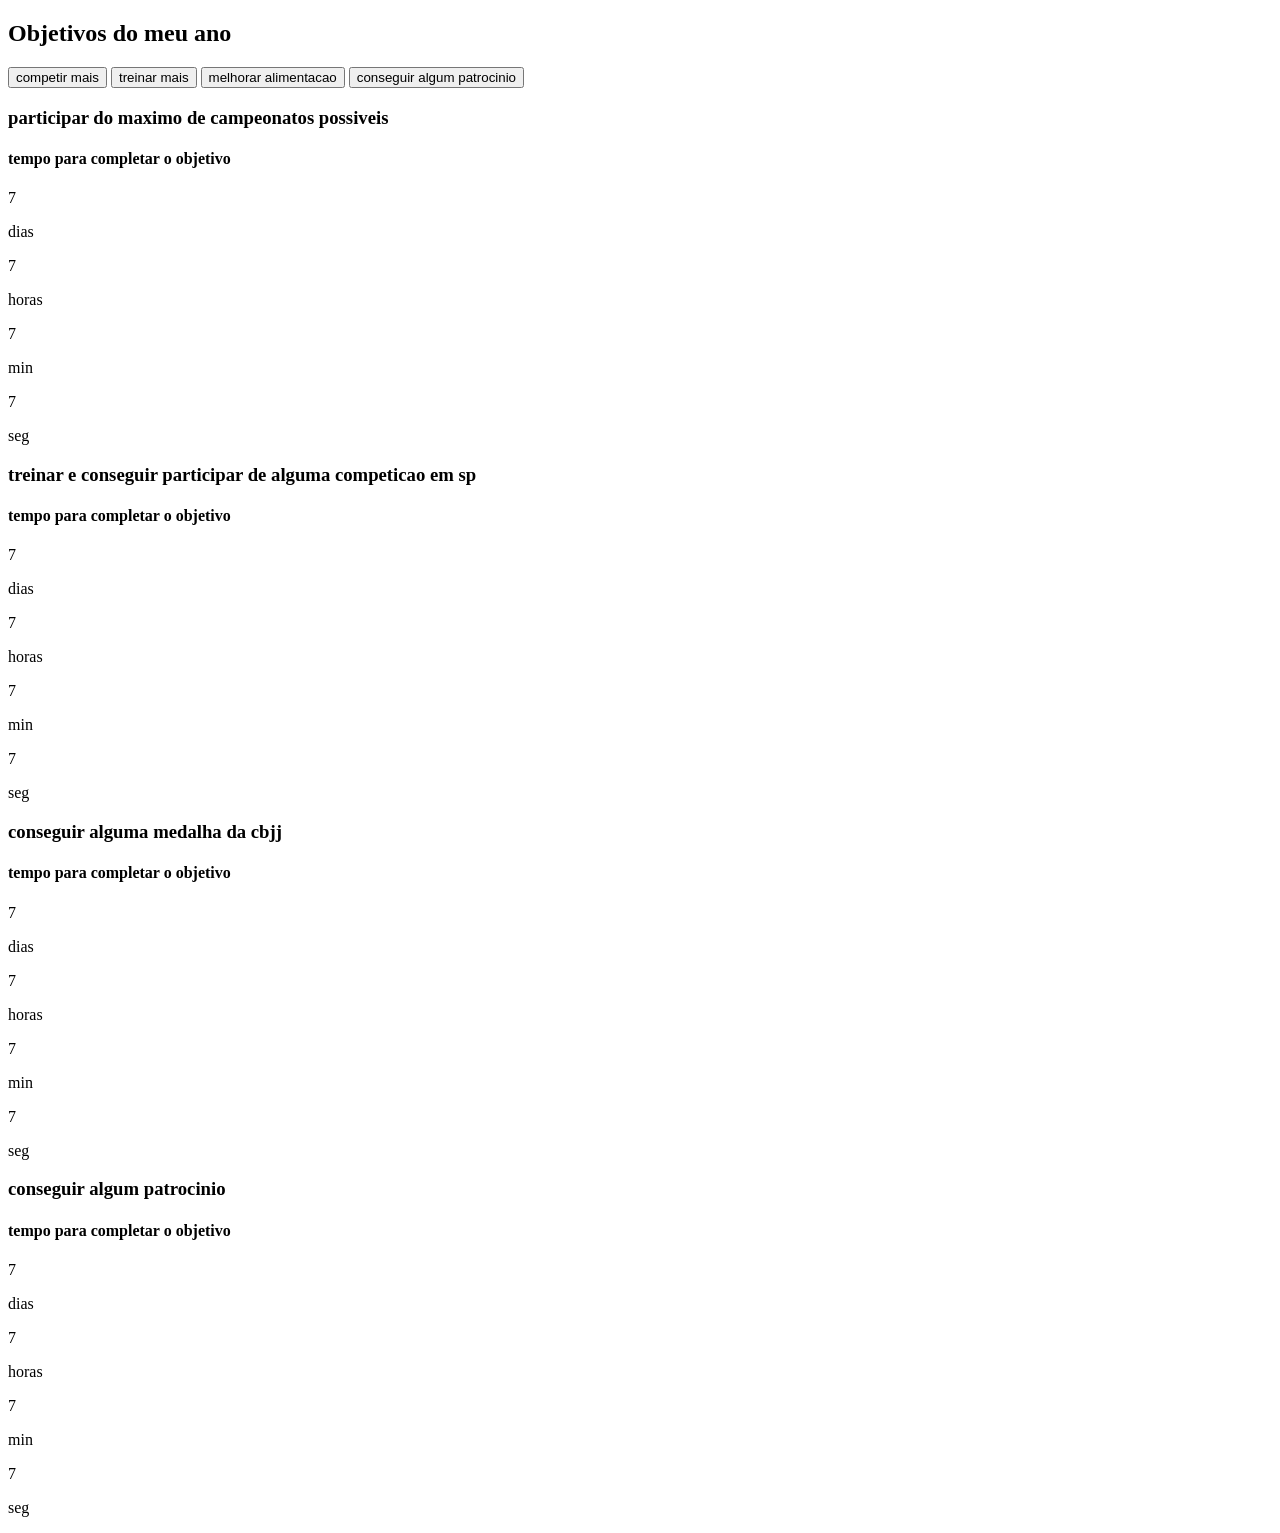
==== index.html @ 339d27a5 "." ====
<!DOCTYPE html>
<html lang="pt-br">

<head>
    <meta charset="UTF-8">
    <meta name="viewport" content="width=device-width, initial-scale=1.0">
    <title>Metas do meu ano 2026</title>
</head>

<body>
    <section class="conteudo-principal">
    <h2 class="titulo-principal">Objetivos do meu ano</h2>
    <div class="conteudo">
        <div class="botoes">
            <button class="botao-ativo">competir mais</button>
            <button class="botao">treinar mais</button>
            <button class="botao">melhorar alimentacao</button>
            <button class="botao">conseguir algum patrocinio</button>
        </div>
        <div class="abas-texto">
            <div class="aba-conteudo ativo">
            <h3 class="aba-conteudo-titulo-pricipal">participar do maximo de campeonatos possiveis</h3>
            <h4 class="aba-conteudo-titulo-secundario">tempo para completar o objetivo</h4>
            <div class="contador">
                <div class="contador-digito">
                    <p class="contador-digito-numero" id="dias0">7</p>
                    <p class="contador-digito-texto">dias</p>
                </div>
                 <div class="contador-digito">
                    <p class="contador-digito-numero" id="horas0">7</p>
                    <p class="contador-digito-texto">horas</p>
                </div>
                 <div class="contador-digito">
                    <p class="contador-digito-numero" id="min0">7</p>
                    <p class="contador-digito-texto">min</p>
                </div>
                 <div class="contador-digito">
                    <p class="contador-digito-numero" id="seg0">7</p>
                    <p class="contador-digito-texto">seg</p>
                </div>
            </div>
        </div>
                   <div class="aba-conteudo">
            <h3 class="aba-conteudo-titulo-pricipal">treinar e conseguir participar de alguma competicao em sp</h3>
            <h4 class="aba-conteudo-titulo-secundario">tempo para completar o objetivo</h4>
            <div class="contador">
                <div class="contador-digito">
                    <p class="contador-digito-numero" id="dias1">7</p>
                    <p class="contador-digito-texto">dias</p>
                </div>
                 <div class="contador-digito">
                    <p class="contador-digito-numero" id="horas1">7</p>
                    <p class="contador-digito-texto">horas</p>
                </div>
                 <div class="contador-digito">
                    <p class="contador-digito-numero" id="min1">7</p>
                    <p class="contador-digito-texto">min</p>
                </div>
                 <div class="contador-digito">
                    <p class="contador-digito-numero" id="seg1">7</p>
                    <p class="contador-digito-texto">seg</p>
                </div>
        </div>
    </div>
                <div class="aba-conteudo">
            <h3 class="aba-conteudo-titulo-pricipal">conseguir alguma medalha da cbjj</h3>
            <h4 class="aba-conteudo-titulo-secundario">tempo para completar o objetivo</h4>
            <div class="contador">
                <div class="contador-digito">
                    <p class="contador-digito-numero" id="dias2">7</p>
                    <p class="contador-digito-texto">dias</p>
                </div>
                 <div class="contador-digito">
                    <p class="contador-digito-numero" id="horas2">7</p>
                    <p class="contador-digito-texto">horas</p>
                </div>
                 <div class="contador-digito">
                    <p class="contador-digito-numero" id="min2">7</p>
                    <p class="contador-digito-texto">min</p>
                </div>
                 <div class="contador-digito">
                    <p class="contador-digito-numero" id="seg2">7</p>
                    <p class="contador-digito-texto">seg</p>
                </div>
            </div>
                </div>
                 <div class="aba-conteudo">
            <h3 class="aba-conteudo-titulo-pricipal">conseguir algum patrocinio</h3>
            <h4 class="aba-conteudo-titulo-secundario">tempo para completar o objetivo</h4>
            <div class="contador">
                <div class="contador-digito">
                    <p class="contador-digito-numero" id="dias3">7</p>
                    <p class="contador-digito-texto">dias</p>
                </div>
                 <div class="contador-digito">
                    <p class="contador-digito-numero" id="horas3">7</p>
                    <p class="contador-digito-texto">horas</p>
                </div>
                 <div class="contador-digito">
                    <p class="contador-digito-numero" id="min3">7</p>
                    <p class="contador-digito-texto">min</p>
                </div>
                 <div class="contador-digito">
                    <p class="contador-digito-numero" id="seg3">7</p>
                    <p class="contador-digito-texto">seg</p>
                </div>
            </div>
         </div>
       </div>
      </div>
    </section>
    <script src="main.js"></script>
    <style.css></style.css>
</body>
</html>
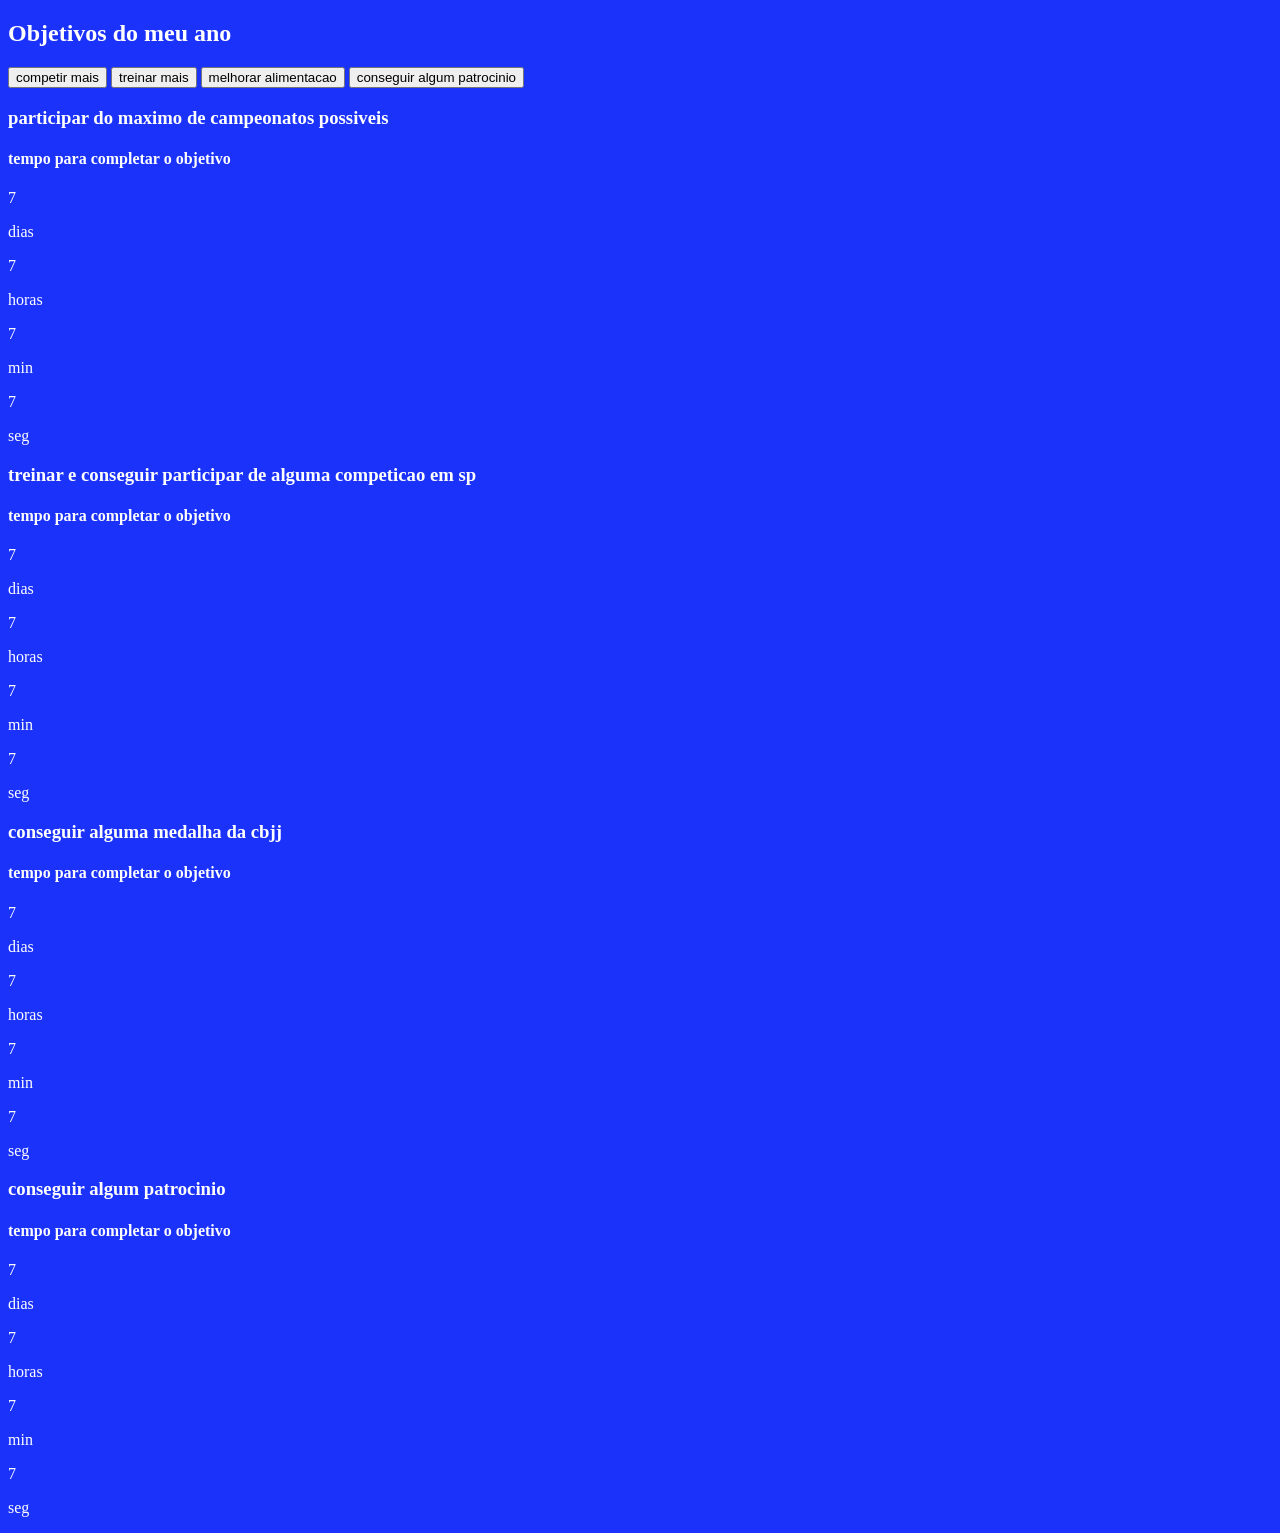
==== commit 399b4226: ";" ====
--- a/index.html
+++ b/index.html
@@ -5,6 +5,7 @@
     <meta charset="UTF-8">
     <meta name="viewport" content="width=device-width, initial-scale=1.0">
     <title>Metas do meu ano 2026</title>
+    <link rel="stylesheet" href="style.css">
 </head>
 
 <body>
@@ -110,6 +111,5 @@
       </div>
     </section>
     <script src="main.js"></script>
-    <style.css></style.css>
 </body>
 </html>
--- a/style.css
+++ b/style.css
@@ -0,0 +1,26 @@
+@import url('https://fonts.googleapis.com/css2?family=Chakra+Petch:wght@400;700&display=swap&#39');
+
+:root {
+    --cor-de-fundo: #1B32FA;
+    --grifar: #9821FA;
+    --branco: #ffffff;
+    --botao-ativo: #3285FA;
+    --botao-inativo: #000c7c;
+    --texto-fundo: #000000;
+}
+
+body {
+    background-color: var(--cor-de-fundo);
+    color: var(--branco);
+    font-family: 'Times New Roman', Times, serif;
+}
+
+.conteudo-pricipal{
+    display: flex;
+    flex-direction: column;
+    justify-content: center;
+    align-items: center;
+    max-width: 1200px;
+    width: 100%;
+    margin: 0 auto;
+}
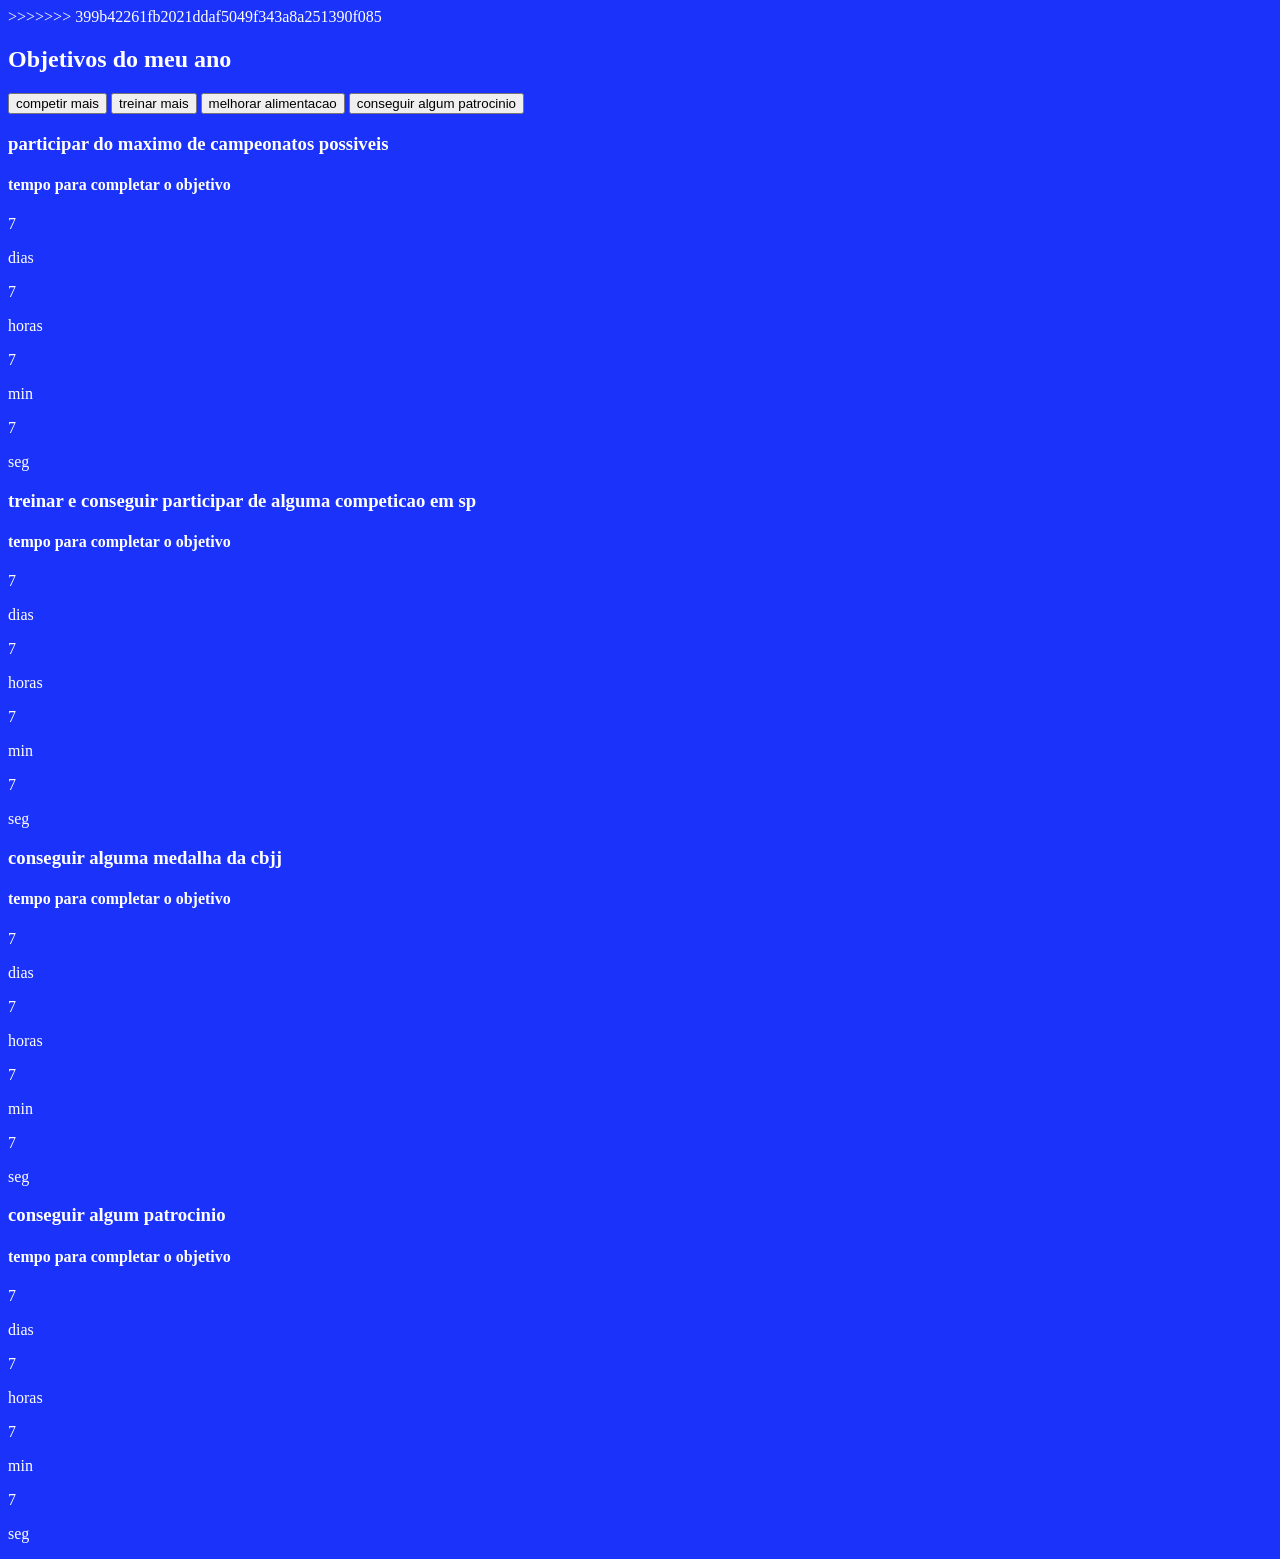
==== commit 16bc76a5: "." ====
--- a/index.html
+++ b/index.html
@@ -6,6 +6,7 @@
     <meta name="viewport" content="width=device-width, initial-scale=1.0">
     <title>Metas do meu ano 2026</title>
     <link rel="stylesheet" href="style.css">
+>>>>>>> 399b42261fb2021ddaf5049f343a8a251390f085
 </head>
 
 <body>
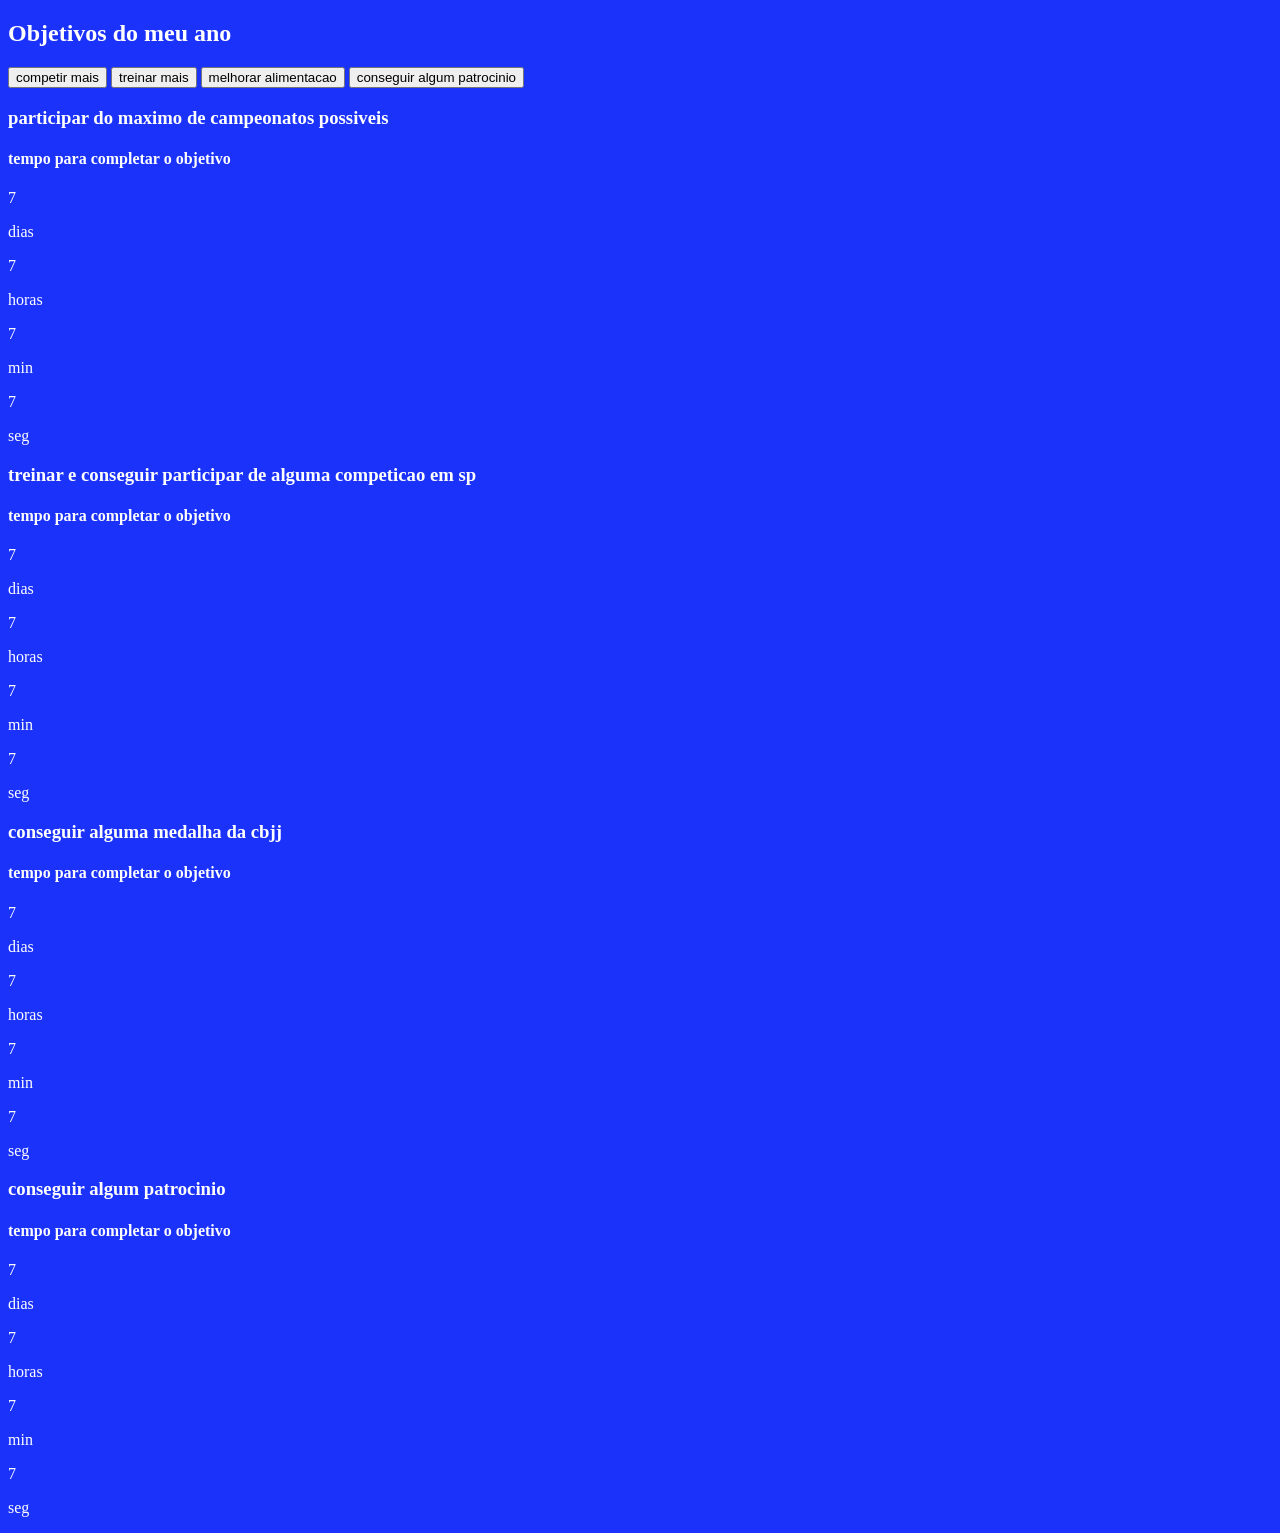
==== commit 75170175: "." ====
--- a/index.html
+++ b/index.html
@@ -6,7 +6,6 @@
     <meta name="viewport" content="width=device-width, initial-scale=1.0">
     <title>Metas do meu ano 2026</title>
     <link rel="stylesheet" href="style.css">
->>>>>>> 399b42261fb2021ddaf5049f343a8a251390f085
 </head>
 
 <body>
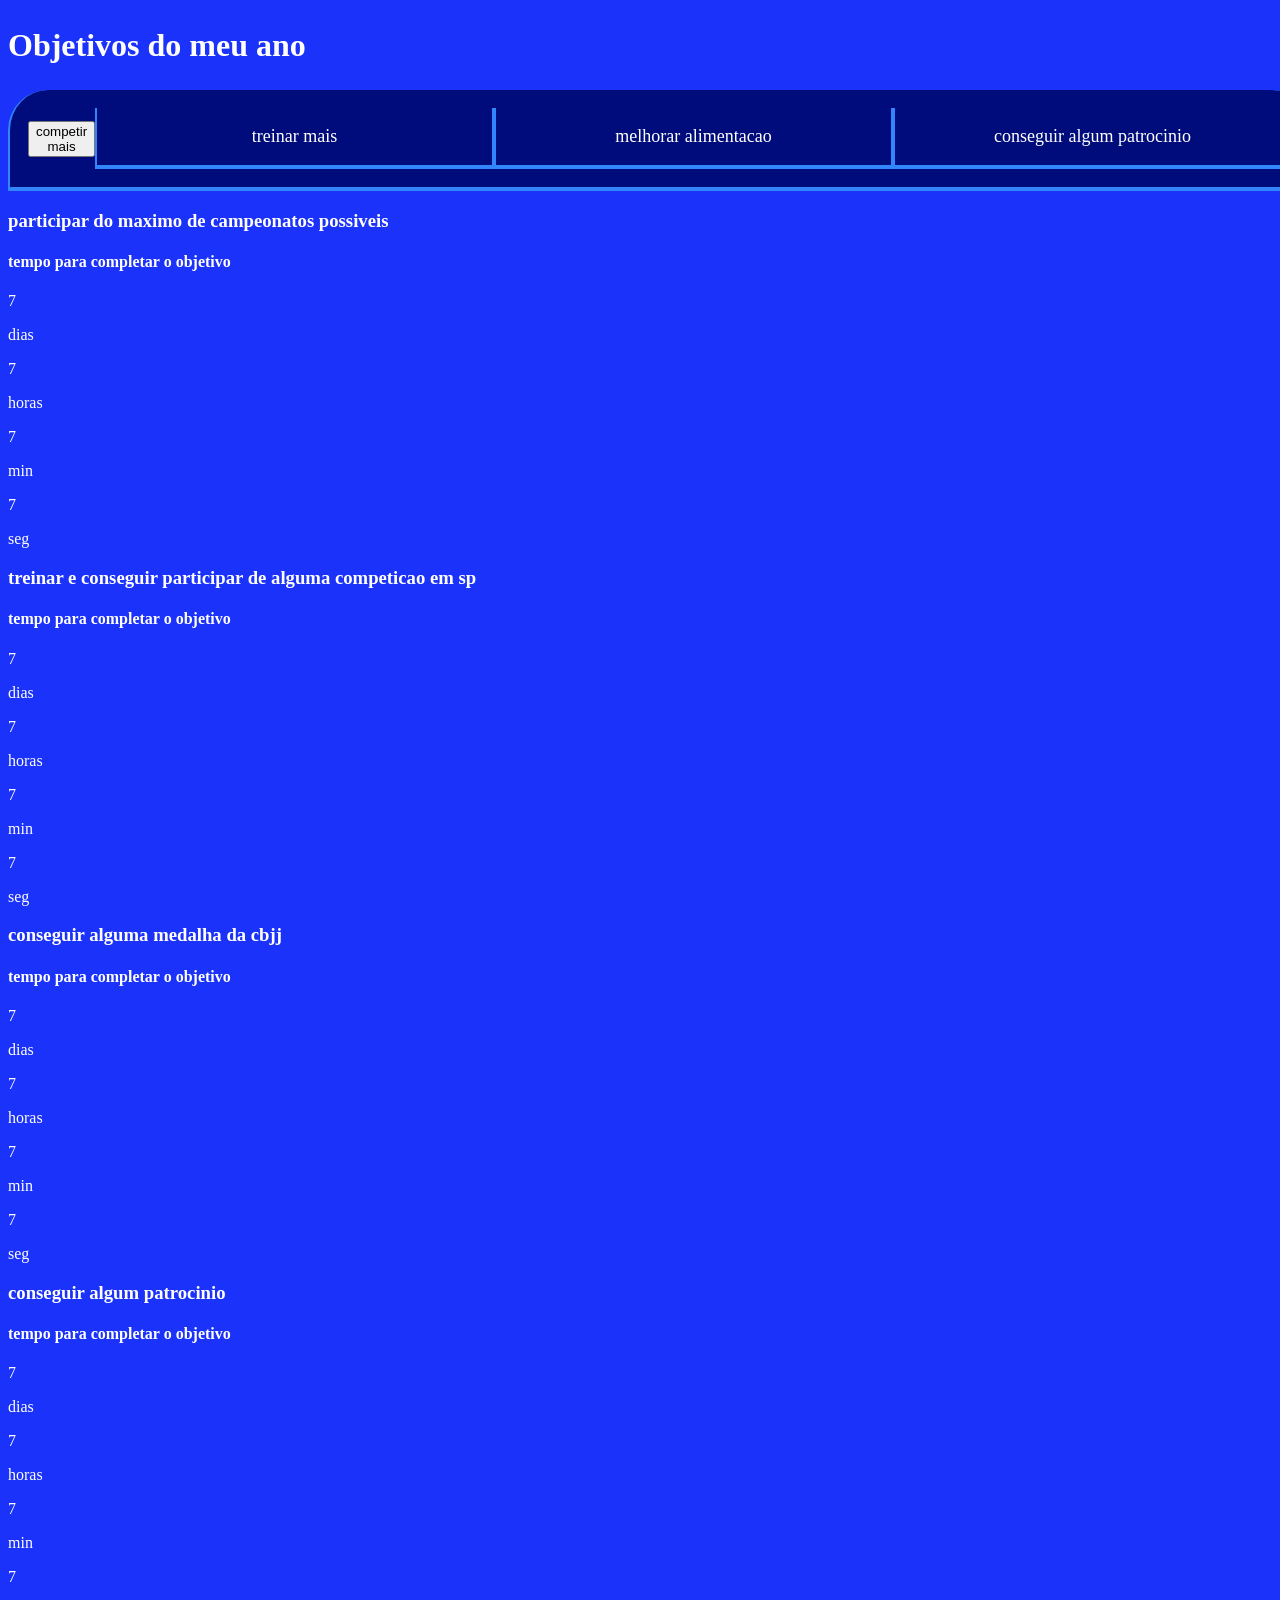
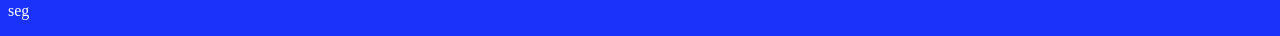
==== commit 804ebea9: "." ====
--- a/index.html
+++ b/index.html
@@ -12,7 +12,7 @@
     <section class="conteudo-principal">
     <h2 class="titulo-principal">Objetivos do meu ano</h2>
     <div class="conteudo">
-        <div class="botoes">
+        <div class="botao">
             <button class="botao-ativo">competir mais</button>
             <button class="botao">treinar mais</button>
             <button class="botao">melhorar alimentacao</button>
--- a/style.css
+++ b/style.css
@@ -23,4 +23,30 @@
     max-width: 1200px;
     width: 100%;
     margin: 0 auto;
+}
+
+.titulo-principal{
+    text-align: left;
+    width: 100%;
+    font-size: 32px;
+}
+
+.botao{
+    font-family: 'Times New Roman', Times, serif;
+    background-color: var(--botao-inativo);
+    color: var(--branco);
+    display: flex;
+    justify-content: center;
+    padding: 1em;
+    font-size: 18px;
+    align-items: center;
+    width: 100%;
+    border-bottom: 4px solid var(--botao-ativo);
+    border-left: 2px solid var(--botao-ativo);
+    border-right: 2px solid var(--botao-ativo);
+    border-top: none;
+}
+
+.botao:first-child{
+    border-radius: 40px 40px 0 0;
 }
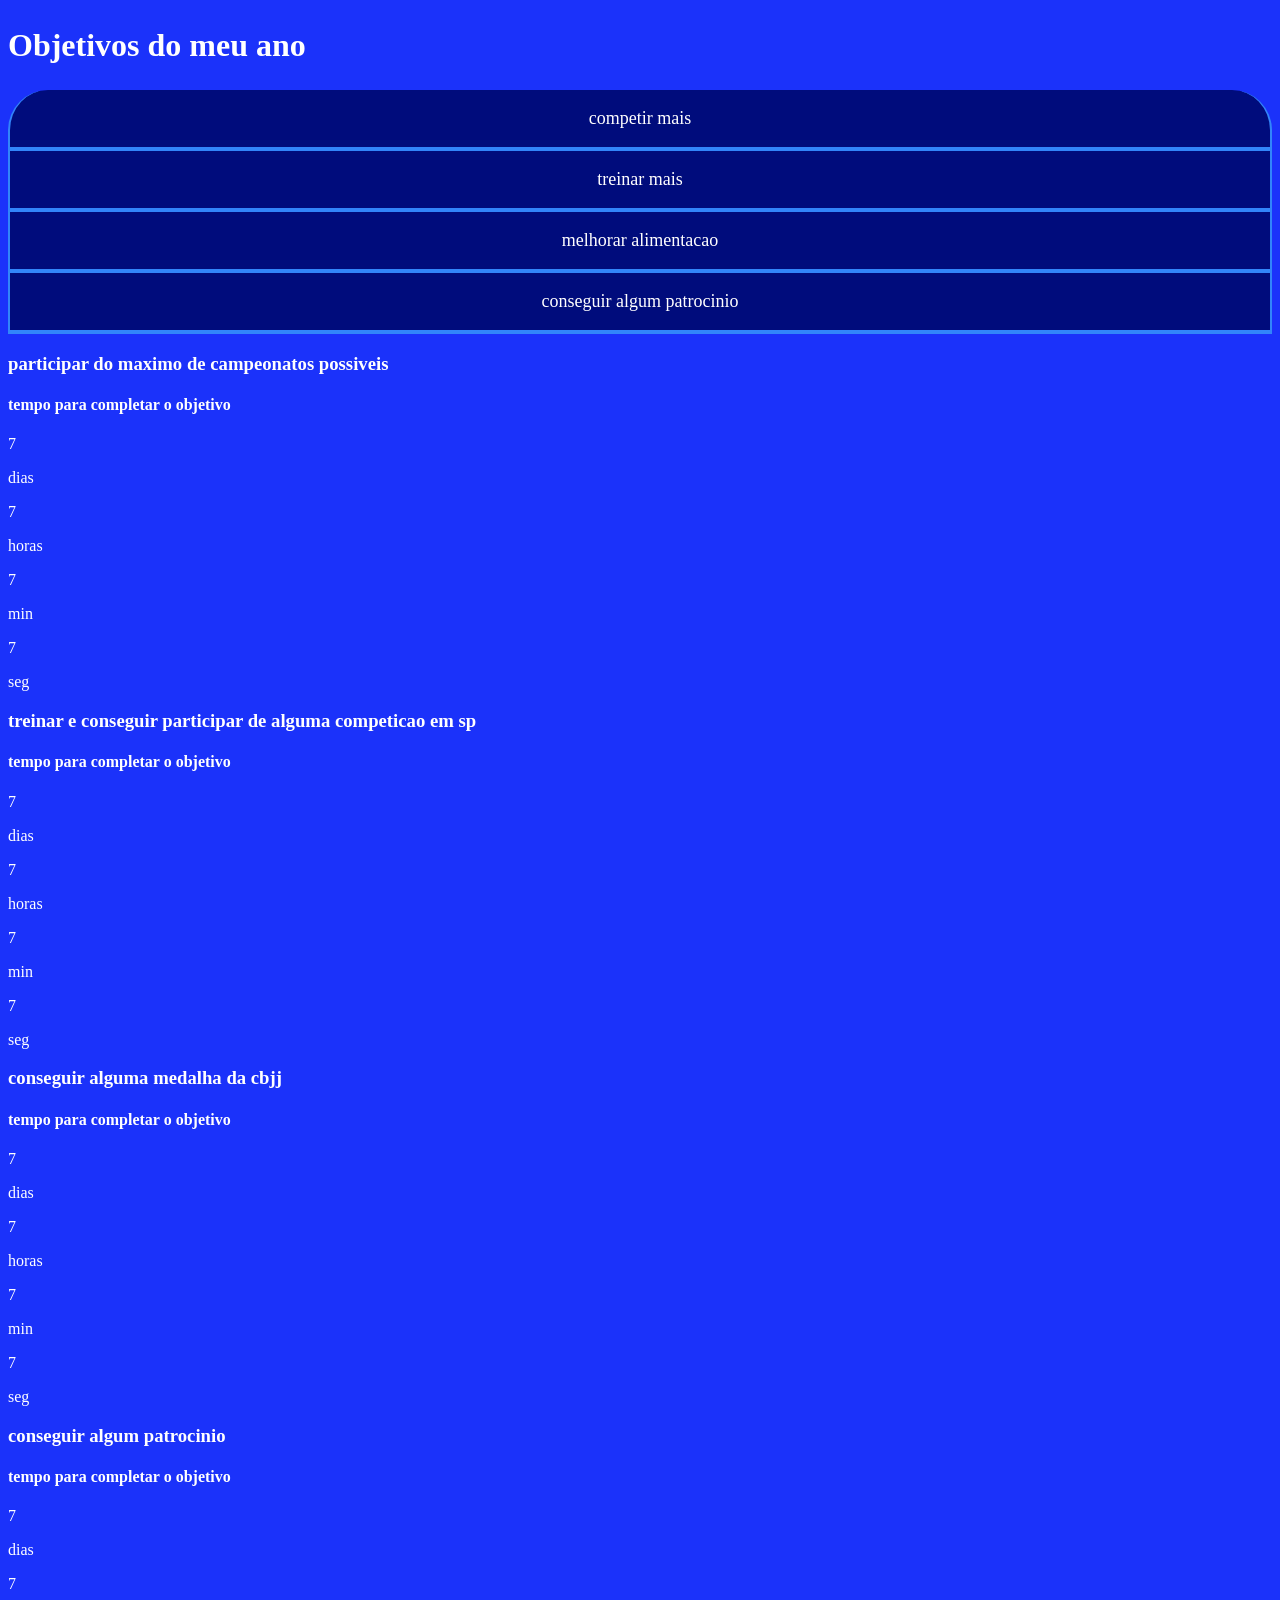
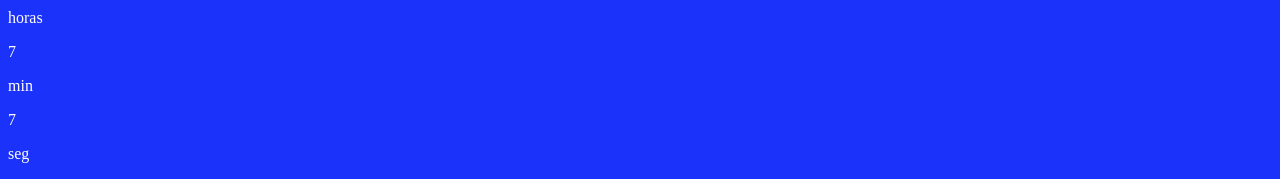
==== commit e54d96ed: "." ====
--- a/index.html
+++ b/index.html
@@ -12,8 +12,8 @@
     <section class="conteudo-principal">
     <h2 class="titulo-principal">Objetivos do meu ano</h2>
     <div class="conteudo">
-        <div class="botao">
-            <button class="botao-ativo">competir mais</button>
+        <div class="botoes">
+            <button class="botao ativo">competir mais</button>
             <button class="botao">treinar mais</button>
             <button class="botao">melhorar alimentacao</button>
             <button class="botao">conseguir algum patrocinio</button>
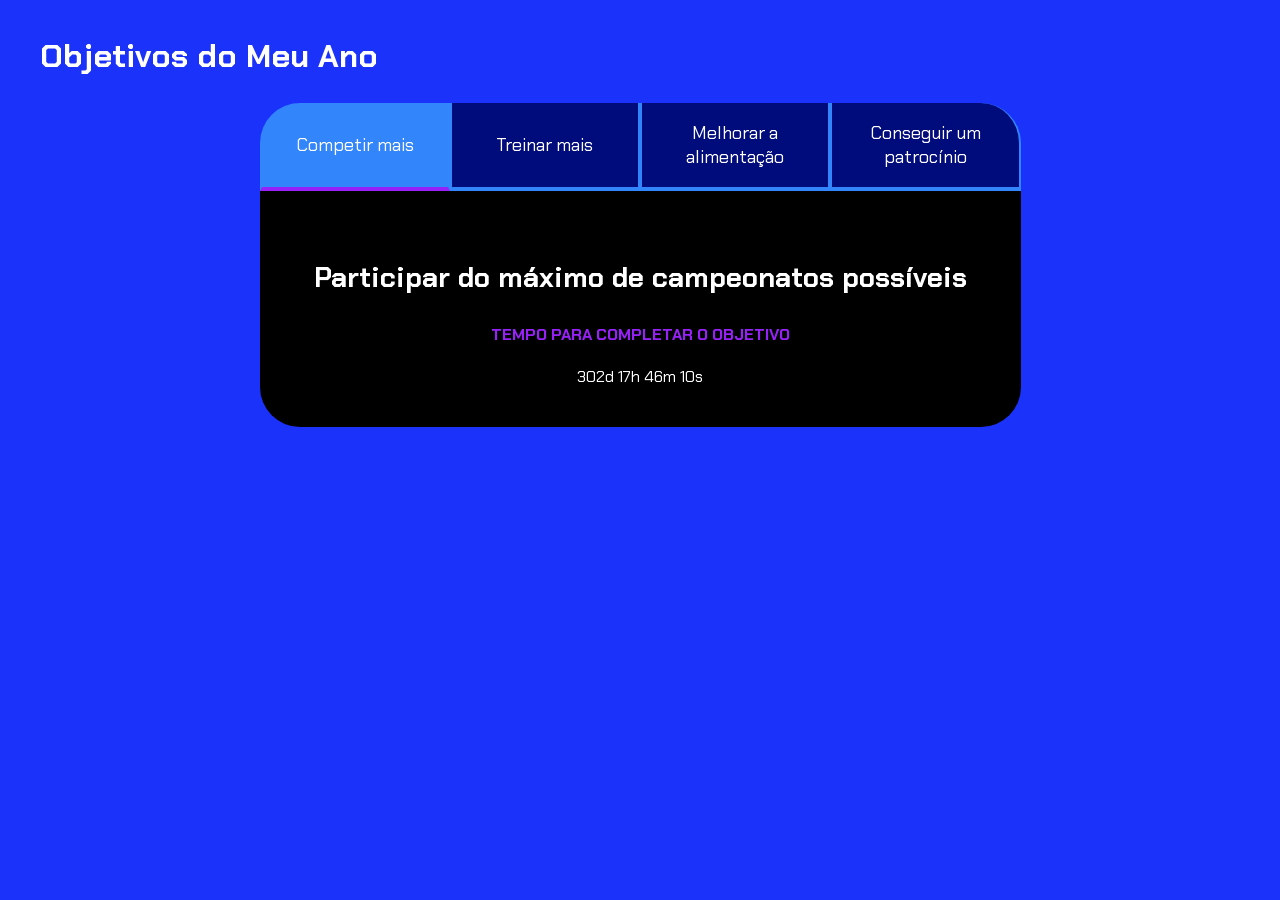
==== commit f1f9def7: "." ====
--- a/index.html
+++ b/index.html
@@ -1,115 +1,170 @@
 <!DOCTYPE html>
-<html lang="pt-br">
+<html lang="pt-BR">
 
 <head>
     <meta charset="UTF-8">
     <meta name="viewport" content="width=device-width, initial-scale=1.0">
-    <title>Metas do meu ano 2026</title>
+    <title>Metas do Meu Ano</title>
     <link rel="stylesheet" href="style.css">
 </head>
 
 <body>
+
     <section class="conteudo-principal">
-    <h2 class="titulo-principal">Objetivos do meu ano</h2>
-    <div class="conteudo">
-        <div class="botoes">
-            <button class="botao ativo">competir mais</button>
-            <button class="botao">treinar mais</button>
-            <button class="botao">melhorar alimentacao</button>
-            <button class="botao">conseguir algum patrocinio</button>
+
+        <h2 class="titulo-principal">Objetivos do Meu Ano</h2>
+
+        <div class="conteudo">
+
+            <div class="botoes">
+                <button class="botao ativo">Competir mais</button>
+                <button class="botao">Treinar mais</button>
+                <button class="botao">Melhorar a alimentação</button>
+                <button class="botao">Conseguir um patrocínio</button>
+            </div>
+
+            <div class="abas-textos">
+
+                <!-- ABA 1 -->
+                <div class="aba-conteudo ativo">
+                    <h3 class="aba-conteudo-titulo-principal">
+                        Participar do máximo de campeonatos possíveis
+                    </h3>
+
+                    <h4 class="aba-conteudo-titulo-secundario">
+                        Tempo para completar o objetivo
+                    </h4>
+
+                    <div class="contador">
+                        <div class="contador-digito">
+                            <p class="contador-digito-numero" id="dias0">0</p>
+                            <p class="contador-digito-texto">Dias</p>
+                        </div>
+
+                        <div class="contador-digito">
+                            <p class="contador-digito-numero" id="horas0">0</p>
+                            <p class="contador-digito-texto">Horas</p>
+                        </div>
+
+                        <div class="contador-digito">
+                            <p class="contador-digito-numero" id="min0">0</p>
+                            <p class="contador-digito-texto">Min</p>
+                        </div>
+
+                        <div class="contador-digito">
+                            <p class="contador-digito-numero" id="seg0">0</p>
+                            <p class="contador-digito-texto">Seg</p>
+                        </div>
+                    </div>
+                </div>
+
+                <!-- ABA 2 -->
+                <div class="aba-conteudo">
+                    <h3 class="aba-conteudo-titulo-principal">
+                        Treinar e participar de uma competição em São Paulo
+                    </h3>
+
+                    <h4 class="aba-conteudo-titulo-secundario">
+                        Tempo para completar o objetivo
+                    </h4>
+
+                    <div class="contador">
+                        <div class="contador-digito">
+                            <p class="contador-digito-numero" id="dias1">0</p>
+                            <p class="contador-digito-texto">Dias</p>
+                        </div>
+
+                        <div class="contador-digito">
+                            <p class="contador-digito-numero" id="horas1">0</p>
+                            <p class="contador-digito-texto">Horas</p>
+                        </div>
+
+                        <div class="contador-digito">
+                            <p class="contador-digito-numero" id="min1">0</p>
+                            <p class="contador-digito-texto">Min</p>
+                        </div>
+
+                        <div class="contador-digito">
+                            <p class="contador-digito-numero" id="seg1">0</p>
+                            <p class="contador-digito-texto">Seg</p>
+                        </div>
+                    </div>
+                </div>
+
+                <!-- ABA 3 -->
+                <div class="aba-conteudo">
+                    <h3 class="aba-conteudo-titulo-principal">
+                        Conseguir uma medalha da CBJJ
+                    </h3>
+
+                    <h4 class="aba-conteudo-titulo-secundario">
+                        Tempo para completar o objetivo
+                    </h4>
+
+                    <div class="contador">
+                        <div class="contador-digito">
+                            <p class="contador-digito-numero" id="dias2">0</p>
+                            <p class="contador-digito-texto">Dias</p>
+                        </div>
+
+                        <div class="contador-digito">
+                            <p class="contador-digito-numero" id="horas2">0</p>
+                            <p class="contador-digito-texto">Horas</p>
+                        </div>
+
+                        <div class="contador-digito">
+                            <p class="contador-digito-numero" id="min2">0</p>
+                            <p class="contador-digito-texto">Min</p>
+                        </div>
+
+                        <div class="contador-digito">
+                            <p class="contador-digito-numero" id="seg2">0</p>
+                            <p class="contador-digito-texto">Seg</p>
+                        </div>
+                    </div>
+                </div>
+
+                <!-- ABA 4 -->
+                <div class="aba-conteudo">
+                    <h3 class="aba-conteudo-titulo-principal">
+                        Conseguir um patrocínio
+                    </h3>
+
+                    <h4 class="aba-conteudo-titulo-secundario">
+                        Tempo para completar o objetivo
+                    </h4>
+
+                    <div class="contador">
+                        <div class="contador-digito">
+                            <p class="contador-digito-numero" id="dias3">0</p>
+                            <p class="contador-digito-texto">Dias</p>
+                        </div>
+
+                        <div class="contador-digito">
+                            <p class="contador-digito-numero" id="horas3">0</p>
+                            <p class="contador-digito-texto">Horas</p>
+                        </div>
+
+                        <div class="contador-digito">
+                            <p class="contador-digito-numero" id="min3">0</p>
+                            <p class="contador-digito-texto">Min</p>
+                        </div>
+
+                        <div class="contador-digito">
+                            <p class="contador-digito-numero" id="seg3">0</p>
+                            <p class="contador-digito-texto">Seg</p>
+                        </div>
+                    </div>
+                </div>
+
+            </div>
+
         </div>
-        <div class="abas-texto">
-            <div class="aba-conteudo ativo">
-            <h3 class="aba-conteudo-titulo-pricipal">participar do maximo de campeonatos possiveis</h3>
-            <h4 class="aba-conteudo-titulo-secundario">tempo para completar o objetivo</h4>
-            <div class="contador">
-                <div class="contador-digito">
-                    <p class="contador-digito-numero" id="dias0">7</p>
-                    <p class="contador-digito-texto">dias</p>
-                </div>
-                 <div class="contador-digito">
-                    <p class="contador-digito-numero" id="horas0">7</p>
-                    <p class="contador-digito-texto">horas</p>
-                </div>
-                 <div class="contador-digito">
-                    <p class="contador-digito-numero" id="min0">7</p>
-                    <p class="contador-digito-texto">min</p>
-                </div>
-                 <div class="contador-digito">
-                    <p class="contador-digito-numero" id="seg0">7</p>
-                    <p class="contador-digito-texto">seg</p>
-                </div>
-            </div>
-        </div>
-                   <div class="aba-conteudo">
-            <h3 class="aba-conteudo-titulo-pricipal">treinar e conseguir participar de alguma competicao em sp</h3>
-            <h4 class="aba-conteudo-titulo-secundario">tempo para completar o objetivo</h4>
-            <div class="contador">
-                <div class="contador-digito">
-                    <p class="contador-digito-numero" id="dias1">7</p>
-                    <p class="contador-digito-texto">dias</p>
-                </div>
-                 <div class="contador-digito">
-                    <p class="contador-digito-numero" id="horas1">7</p>
-                    <p class="contador-digito-texto">horas</p>
-                </div>
-                 <div class="contador-digito">
-                    <p class="contador-digito-numero" id="min1">7</p>
-                    <p class="contador-digito-texto">min</p>
-                </div>
-                 <div class="contador-digito">
-                    <p class="contador-digito-numero" id="seg1">7</p>
-                    <p class="contador-digito-texto">seg</p>
-                </div>
-        </div>
-    </div>
-                <div class="aba-conteudo">
-            <h3 class="aba-conteudo-titulo-pricipal">conseguir alguma medalha da cbjj</h3>
-            <h4 class="aba-conteudo-titulo-secundario">tempo para completar o objetivo</h4>
-            <div class="contador">
-                <div class="contador-digito">
-                    <p class="contador-digito-numero" id="dias2">7</p>
-                    <p class="contador-digito-texto">dias</p>
-                </div>
-                 <div class="contador-digito">
-                    <p class="contador-digito-numero" id="horas2">7</p>
-                    <p class="contador-digito-texto">horas</p>
-                </div>
-                 <div class="contador-digito">
-                    <p class="contador-digito-numero" id="min2">7</p>
-                    <p class="contador-digito-texto">min</p>
-                </div>
-                 <div class="contador-digito">
-                    <p class="contador-digito-numero" id="seg2">7</p>
-                    <p class="contador-digito-texto">seg</p>
-                </div>
-            </div>
-                </div>
-                 <div class="aba-conteudo">
-            <h3 class="aba-conteudo-titulo-pricipal">conseguir algum patrocinio</h3>
-            <h4 class="aba-conteudo-titulo-secundario">tempo para completar o objetivo</h4>
-            <div class="contador">
-                <div class="contador-digito">
-                    <p class="contador-digito-numero" id="dias3">7</p>
-                    <p class="contador-digito-texto">dias</p>
-                </div>
-                 <div class="contador-digito">
-                    <p class="contador-digito-numero" id="horas3">7</p>
-                    <p class="contador-digito-texto">horas</p>
-                </div>
-                 <div class="contador-digito">
-                    <p class="contador-digito-numero" id="min3">7</p>
-                    <p class="contador-digito-texto">min</p>
-                </div>
-                 <div class="contador-digito">
-                    <p class="contador-digito-numero" id="seg3">7</p>
-                    <p class="contador-digito-texto">seg</p>
-                </div>
-            </div>
-         </div>
-       </div>
-      </div>
+
     </section>
+
     <script src="main.js"></script>
+
 </body>
+
 </html>
--- a/style.css
+++ b/style.css
@@ -1,4 +1,4 @@
-@import url('https://fonts.googleapis.com/css2?family=Chakra+Petch:wght@400;700&display=swap&#39');
+@import url('https://fonts.googleapis.com/css2?family=Chakra+Petch:wght@400;700&display=swap');
 
 :root {
     --cor-de-fundo: #1B32FA;
@@ -12,10 +12,10 @@
 body {
     background-color: var(--cor-de-fundo);
     color: var(--branco);
-    font-family: 'Times New Roman', Times, serif;
+    font-family: 'Chakra Petch', sans-serif;
 }
 
-.conteudo-pricipal{
+.conteudo-principal {
     display: flex;
     flex-direction: column;
     justify-content: center;
@@ -25,28 +25,102 @@
     margin: 0 auto;
 }
 
-.titulo-principal{
+.titulo-principal {
     text-align: left;
     width: 100%;
     font-size: 32px;
 }
 
-.botao{
-    font-family: 'Times New Roman', Times, serif;
+.botoes {
+    display: block;
+    width: 100%;
+}
+
+.botao {
+    font-family: 'Chakra Petch', sans-serif;
     background-color: var(--botao-inativo);
     color: var(--branco);
     display: flex;
     justify-content: center;
+    align-items: center;
     padding: 1em;
     font-size: 18px;
-    align-items: center;
     width: 100%;
+    border: none;
     border-bottom: 4px solid var(--botao-ativo);
     border-left: 2px solid var(--botao-ativo);
     border-right: 2px solid var(--botao-ativo);
-    border-top: none;
+    cursor: pointer;
 }
 
-.botao:first-child{
+.botao:first-child {
     border-radius: 40px 40px 0 0;
+}
+
+.botao.ativo {
+    background-color: var(--botao-ativo);
+    border-bottom: 4px solid var(--grifar);
+}
+
+.abas-textos {
+    background-color: var(--texto-fundo);
+    padding: 40px;
+    border-radius: 0 0 40px 40px;
+}
+
+.aba-conteudo {
+    display: none;
+}
+
+.aba-conteudo.ativo {
+    display: block;
+}
+
+.aba-conteudo-titulo-principal {
+    font-size: 28px;
+    text-align: center;
+}
+
+.aba-conteudo-titulo-secundario {
+    text-align: center;
+    color: var(--grifar);
+    text-transform: uppercase;
+}
+
+.contador {
+    display: flex;
+    justify-content: center;
+    flex-wrap: wrap;
+    gap: 16px;
+}
+
+.contador-digito {
+    padding: 0 16px;
+    text-align: center;
+    min-width: 100px;
+}
+
+.contador-digito-numero {
+    font-size: 80px;
+    margin: 0;
+}
+
+.contador-digito-texto {
+    color: var(--grifar);
+    font-size: 20px;
+    margin: 0;
+}
+
+@media screen and (min-width: 768px) {
+    .botoes {
+        display: flex;
+    }
+
+    .botao:first-child {
+        border-radius: 40px 0 0 0;
+    }
+
+    .botao:last-child {
+        border-radius: 0 40px 0 0;
+    }
 }
